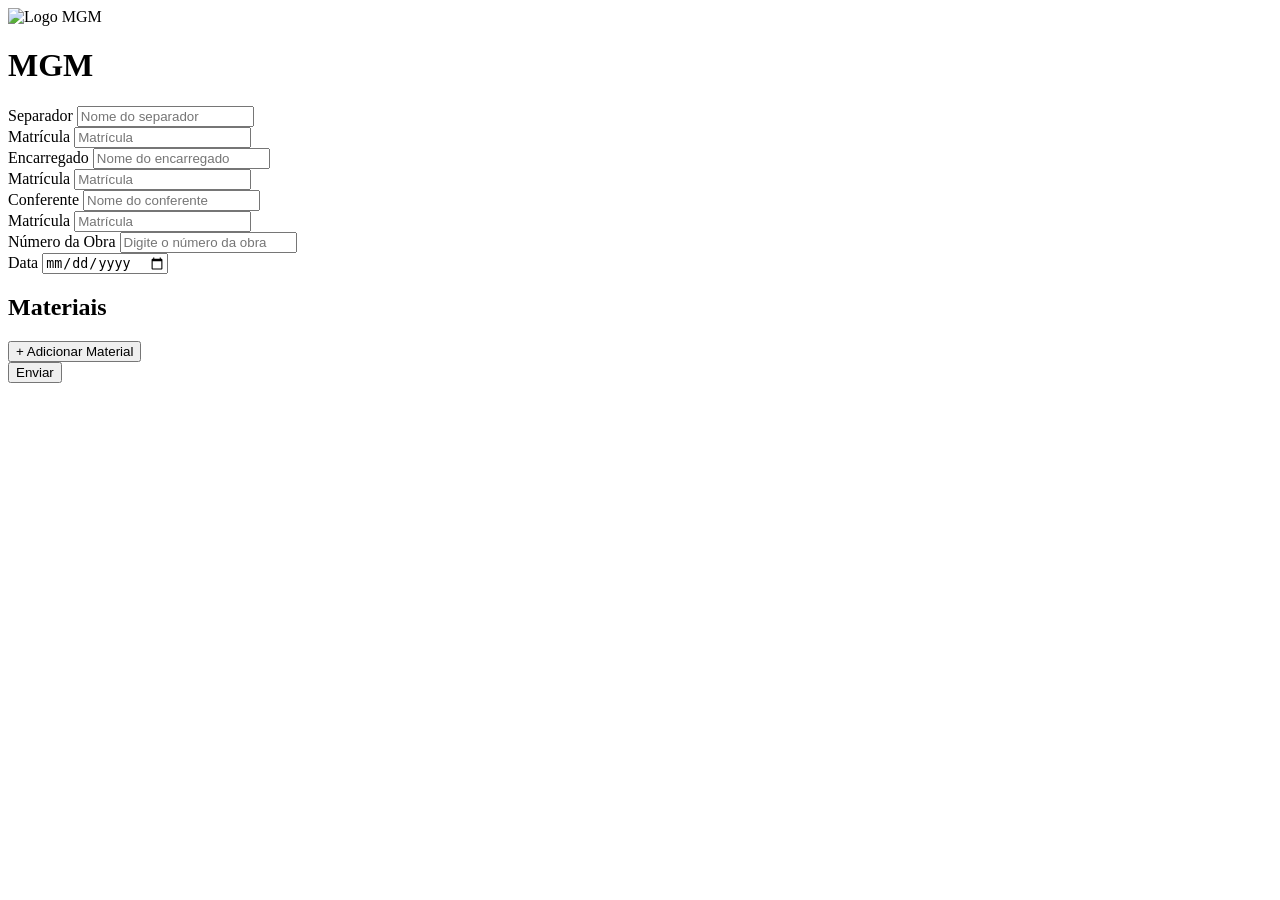
==== mgm-list/index.html @ a6114ad3 "corrigindo subpasta" ====
<!DOCTYPE html>
<html lang="pt-BR">
<head>
    <meta charset="UTF-8">
    <meta name="viewport" content="width=device-width, initial-scale=1.0">
    <title>MGM - Formulário</title>
    <link rel="stylesheet" href="styles.css">
</head>
<body>
    <div class="container">
        <div class="form-card">
            
            <!-- Logo e Título DENTRO do card -->
            <div class="header-container">
                <img src="logo-control.png" alt="Logo MGM" class="logo-empresa">
                <h1 class="title">MGM</h1>
            </div>
            
            <form id="mgmForm">

                <div class="form-row">
                    <!-- Separador -->
                    <div class="form-group">
                        <label for="separador">Separador</label>
                        <input 
                            type="text" 
                            id="separador" 
                            name="separador" 
                            placeholder="Nome do separador"
                            required
                        >
                        <div class="matricula-field">
                            <label for="matricula-separador">Matrícula</label>
                            <input 
                                type="text" 
                                id="matricula-separador" 
                                name="matricula-separador" 
                                placeholder="Matrícula"
                                required
                            >
                        </div>
                    </div>

                    <!-- Encarregado -->
                    <div class="form-group">
                        <label for="encarregado">Encarregado</label>
                        <input 
                            type="text" 
                            id="encarregado" 
                            name="encarregado" 
                            placeholder="Nome do encarregado"
                            required
                        >
                        <div class="matricula-field">
                            <label for="matricula-encarregado">Matrícula</label>
                            <input 
                                type="text" 
                                id="matricula-encarregado" 
                                name="matricula-encarregado" 
                                placeholder="Matrícula"
                                required
                            >
                        </div>
                    </div>

                    <!-- Conferente -->
                    <div class="form-group">
                        <label for="conferente">Conferente</label>
                        <input 
                            type="text" 
                            id="conferente" 
                            name="conferente" 
                            placeholder="Nome do conferente"
                            required
                        >
                        <div class="matricula-field">
                            <label for="matricula-conferente">Matrícula</label>
                            <input 
                                type="text" 
                                id="matricula-conferente" 
                                name="matricula-conferente" 
                                placeholder="Matrícula"
                                required
                            >
                        </div>
                    </div>
                </div>
                
                <!-- Seção Obra e Data lado a lado -->
                <div class="obra-data-row">
                    <!-- Número da Obra -->
                    <div class="obra-field">
                        <label for="numero-obra">Número da Obra</label>
                        <input 
                            type="text" 
                            id="numero-obra" 
                            name="numero-obra" 
                            placeholder="Digite o número da obra"
                            required
                        >
                    </div>

                    <!-- Data -->
                    <div class="data-field">
                        <label for="data">Data</label>
                        <input 
                            type="date" 
                            id="data" 
                            name="data" 
                            required
                        >
                    </div>
                </div>

                <!-- Seção de Materiais -->
                <div class="materiais-section">
                    <h2 class="section-title">Materiais</h2>
                    
                    <!-- Container onde os materiais serão adicionados -->
                    <div id="materiais-container">
                        <!-- Os materiais serão inseridos aqui dinamicamente -->
                    </div>
                    
                    <!-- Botão Adicionar Material -->
                    <button type="button" id="btn-add-material" class="btn-add-material">
                        + Adicionar Material
                    </button>
                </div>

                <button type="submit" class="submit-btn">Enviar</button>
            </form>
            
        </div><!-- Fecha form-card -->
    </div><!-- Fecha container -->

    <script src="script.js"></script>
</body>
</html>
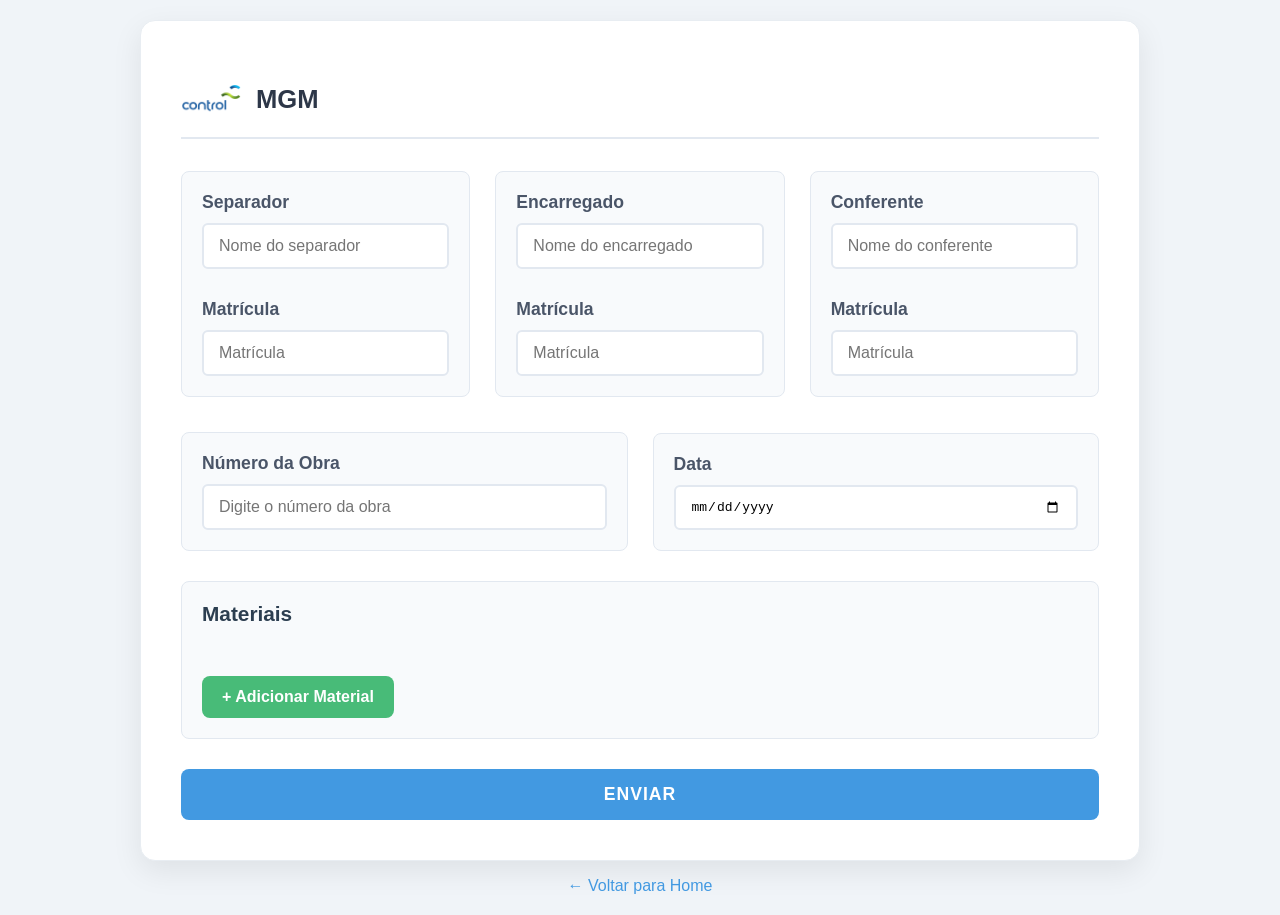
==== commit 3288fdba: "contagem-diaria" ====
--- a/mgm-list/index.html
+++ b/mgm-list/index.html
@@ -4,7 +4,7 @@
     <meta charset="UTF-8">
     <meta name="viewport" content="width=device-width, initial-scale=1.0">
     <title>MGM - Formulário</title>
-    <link rel="stylesheet" href="styles.css">
+    <link rel="stylesheet" href="../css/styles.css">
 </head>
 <body>
     <div class="container">
@@ -12,7 +12,7 @@
             
             <!-- Logo e Título DENTRO do card -->
             <div class="header-container">
-                <img src="logo-control.png" alt="Logo MGM" class="logo-empresa">
+                <img src="../assets/img/logo-control.png" alt="Logo MGM" class="logo-empresa">
                 <h1 class="title">MGM</h1>
             </div>
             
@@ -131,8 +131,13 @@
             </form>
             
         </div><!-- Fecha form-card -->
+        
+        <!-- Botão Voltar -->
+        <div style="text-align: center; margin-top: 1rem;">
+            <a href="../home.html" style="color: #4299E1; text-decoration: none; font-weight: 500;">← Voltar para Home</a>
+        </div>
     </div><!-- Fecha container -->
 
-    <script src="script.js"></script>
+    <script src="../js/script.js"></script>
 </body>
 </html>
--- a/css/styles.css
+++ b/css/styles.css
@@ -0,0 +1,1034 @@
+* {
+    margin: 0;
+    padding: 0;
+    box-sizing: border-box;
+}
+
+body {
+    background-color: #F0F4F8; /* Tom gelo */
+    font-family: 'Segoe UI', Tahoma, Geneva, Verdana, sans-serif;
+    min-height: 100vh;
+    display: flex;
+    justify-content: center;
+    align-items: center;
+    padding: 20px;
+}
+
+.container {
+    width: 100%;
+    max-width: 1000px;
+}
+
+.form-card {
+    background-color: #FFFFFF; /* Branco */
+    border-radius: 15px;
+    padding: 40px;
+    box-shadow: 0 10px 30px rgba(0, 0, 0, 0.08);
+    border: 1px solid #E8EDF2;
+}
+
+/* ============================================ */
+/* CABEÇALHO - LOGO + TÍTULO                    */
+/* ============================================ */
+
+.header-container {
+    display: flex;
+    align-items: center;
+    justify-content: flex-start; /* Alinha à esquerda */
+    gap: 15px;
+    margin-bottom: 2rem;
+    padding: 0.5rem 0;
+    border-bottom: 2px solid #e2e8f0; /* Linha separadora opcional */
+}
+
+.logo-empresa {
+    width: 60px;
+    height: 60px;
+    object-fit: contain;
+}
+
+
+
+.header-container .title {
+    margin-bottom: 0;
+}
+
+.title {
+    font-size: 1.6rem;
+    color: #2d3748;
+    margin: 0;
+}
+
+/* ============================================ */
+/* FORMULÁRIO MGM - APENAS NOVOS ESTILOS        */
+/* ============================================ */
+
+/* Grid de 3 colunas para Separador/Encarregado/Conferente */
+.form-row {
+    display: grid;
+    grid-template-columns: repeat(3, 1fr);
+    gap: 25px;
+    margin-bottom: 35px;
+}
+
+/* Campos de matrícula dentro dos grupos */
+.matricula-field {
+    margin-top: 15px;
+}
+
+/* Ajuste para os inputs dentro de form-group */
+.form-group > input {
+    margin-bottom: 0; /* Remove margem extra */
+}
+
+/* Container de materiais dinâmicos */
+#materiais-container {
+    display: flex;
+    flex-direction: column;
+    gap: 15px;
+    margin-bottom: 15px;
+}
+
+/* Responsivo para tablet */
+@media (max-width: 768px) {
+    .form-row {
+        grid-template-columns: 1fr; /* Empilha em telas menores */
+        gap: 20px;
+    }
+    
+    .matricula-field {
+        margin-top: 10px;
+    }
+}
+
+/* Responsivo para celular */
+@media (max-width: 480px) {
+    .form-row {
+        gap: 15px;
+    }
+    
+    .form-group {
+        padding: 12px;
+    }
+}
+
+/* ============================================ */
+/* SEÇÃO OBRA E DATA LADO A LADO                */
+/* ============================================ */
+
+.obra-data-row {
+    display: flex;
+    gap: 25px;
+    margin-bottom: 30px;
+    align-items: flex-end;
+}
+
+.obra-field {
+    flex: 1;
+    background-color: #F8FAFC;
+    padding: 20px;
+    border-radius: 8px;
+    border: 1px solid #E2E8F0;
+}
+
+.obra-field label {
+    font-size: 1.1em;
+    font-weight: 600;
+    color: #4A5568;
+    margin-bottom: 10px;
+    display: block;
+}
+
+.obra-field input {
+    padding: 12px 15px;
+    border: 2px solid #E2E8F0;
+    border-radius: 6px;
+    font-size: 1em;
+    width: 100%;
+    transition: all 0.3s ease;
+    outline: none;
+    background-color: #FFFFFF;
+}
+
+.obra-field input:focus {
+    border-color: #4299E1;
+    box-shadow: 0 0 0 3px rgba(66, 153, 225, 0.1);
+}
+
+.data-field {
+    flex: 1;
+    background-color: #F8FAFC;
+    padding: 20px;
+    border-radius: 8px;
+    border: 1px solid #E2E8F0;
+}
+
+.data-field label {
+    font-size: 1.1em;
+    font-weight: 600;
+    color: #4A5568;
+    margin-bottom: 10px;
+    display: block;
+}
+
+.data-field input {
+    padding: 12px 15px;
+    border: 2px solid #E2E8F0;
+    border-radius: 6px;
+    font-size: 1em;
+    width: 100%;
+    transition: all 0.3s ease;
+    outline: none;
+    background-color: #FFFFFF;
+}
+
+.data-field input:focus {
+    border-color: #4299E1;
+    box-shadow: 0 0 0 3px rgba(66, 153, 225, 0.1);
+}
+
+/* ============================================ */
+/* SEÇÃO SEPARADOR / ENCARREGADO / CONFERENTE   */
+/* ============================================ */
+
+.form-row {
+    display: flex;
+    gap: 25px;
+    margin-bottom: 35px;
+}
+
+.form-group {
+    flex: 1;
+    background-color: #F8FAFC;
+    padding: 20px;
+    border-radius: 8px;
+    border: 1px solid #E2E8F0;
+}
+
+.form-group > label {
+    font-size: 1.1em;
+    font-weight: 600;
+    color: #4A5568;
+    margin-bottom: 10px;
+    display: block;
+}
+
+.form-group > input {
+    padding: 12px 15px;
+    border: 2px solid #E2E8F0;
+    border-radius: 6px;
+    font-size: 1em;
+    transition: all 0.3s ease;
+    outline: none;
+    margin-bottom: 15px;
+    width: 100%;
+    background-color: #FFFFFF;
+}
+
+.form-group > input:focus {
+    border-color: #4299E1;
+    box-shadow: 0 0 0 3px rgba(66, 153, 225, 0.1);
+}
+
+.matricula-field label {
+    font-size: 1.1em;
+    font-weight: 600;
+    color: #4A5568;
+    margin-bottom: 10px;
+    display: block;
+}
+
+.matricula-field input {
+    padding: 12px 15px;
+    border: 2px solid #E2E8F0;
+    border-radius: 6px;
+    font-size: 1em;
+    width: 100%;
+    transition: all 0.3s ease;
+    outline: none;
+    background-color: #FFFFFF;
+}
+
+.matricula-field input:focus {
+    border-color: #4299E1;
+    box-shadow: 0 0 0 3px rgba(66, 153, 225, 0.1);
+}
+
+/* ============================================ */
+/* SEÇÃO DE MATERIAIS                           */
+/* ============================================ */
+
+.materiais-section {
+    margin: 30px 0;
+    padding: 20px;
+    background-color: #F8FAFC;
+    border-radius: 8px;
+    border: 1px solid #E2E8F0;
+}
+
+.section-title {
+    color: #2C3E50;
+    font-size: 1.3em;
+    margin-bottom: 20px;
+    font-weight: 600;
+}
+
+/* Botão Adicionar Material */
+.btn-add-material {
+    background-color: #48BB78;
+    color: white;
+    border: none;
+    border-radius: 8px;
+    padding: 12px 20px;
+    font-size: 1em;
+    font-weight: 600;
+    cursor: pointer;
+    transition: all 0.3s ease;
+    margin-top: 15px;
+}
+
+.btn-add-material:hover {
+    background-color: #38A169;
+    transform: translateY(-2px);
+    box-shadow: 0 5px 15px rgba(72, 187, 120, 0.3);
+}
+
+/* Item de Material */
+.material-item {
+    background-color: #FFFFFF;
+    border: 1px solid #E2E8F0;
+    border-radius: 8px;
+    padding: 20px;
+    margin-bottom: 15px;
+    transition: all 0.3s ease;
+}
+
+.material-item:hover {
+    box-shadow: 0 2px 10px rgba(0, 0, 0, 0.05);
+}
+
+.material-header {
+    display: flex;
+    justify-content: space-between;
+    align-items: center;
+    margin-bottom: 15px;
+}
+
+.material-number {
+    font-weight: 600;
+    color: #4A5568;
+    font-size: 0.9em;
+}
+
+.btn-remove-material {
+    background-color: #FC8181;
+    color: white;
+    border: none;
+    border-radius: 50%;
+    width: 30px;
+    height: 30px;
+    cursor: pointer;
+    font-size: 0.9em;
+    transition: all 0.3s ease;
+    display: flex;
+    align-items: center;
+    justify-content: center;
+}
+
+.btn-remove-material:hover {
+    background-color: #F56565;
+    transform: scale(1.1);
+}
+
+/* Linha de campos do material */
+.material-row {
+    display: grid;
+    grid-template-columns: 1fr 2fr 1fr 1fr;
+    gap: 15px;
+}
+
+.material-field {
+    position: relative;
+}
+
+.material-field label {
+    font-size: 0.9em;
+    font-weight: 500;
+    color: #718096;
+    margin-bottom: 5px;
+    display: block;
+}
+
+.material-field input {
+    padding: 10px 12px;
+    border: 2px solid #E2E8F0;
+    border-radius: 6px;
+    font-size: 0.95em;
+    width: 100%;
+    transition: all 0.3s ease;
+    outline: none;
+    background-color: #FFFFFF;
+}
+
+/* ============================================ */
+/* INPUT QTD ANTERIOR                           */
+/* ============================================ */
+
+.input-qtd-anterior {
+    text-align: center;
+    font-weight: 500;
+}
+
+.tem-dado-anterior {
+    color: #2C3E50 !important;
+    background-color: #EBF4FF !important;
+    border-color: #4299E1 !important;
+}
+
+.sem-dado-anterior {
+    color: #A0AEC0 !important;
+    font-style: italic;
+}
+
+/* ============================================ */
+/* INDICADOR DE DIFERENÇA                       */
+/* ============================================ */
+
+.diferenca-indicador {
+    display: flex;
+    align-items: center;
+    gap: 8px;
+    padding: 10px 15px;
+    margin-top: 10px;
+    border-radius: 6px;
+    font-size: 0.9em;
+    font-weight: 500;
+}
+
+/* ============================================ */
+/* SISTEMA DE ABAS                              */
+/* ============================================ */
+
+.tabs-container {
+    margin-top: 20px;
+}
+
+.tabs-nav {
+    display: flex;
+    gap: 5px;
+    border-bottom: 2px solid #E2E8F0;
+    margin-bottom: 0;
+    overflow-x: auto;
+    scrollbar-width: thin;
+}
+
+.tab-btn {
+    padding: 12px 20px;
+    background: #F8FAFC;
+    border: 1px solid #E2E8F0;
+    border-bottom: none;
+    border-radius: 8px 8px 0 0;
+    cursor: pointer;
+    font-size: 0.95em;
+    font-weight: 500;
+    color: #718096;
+    transition: all 0.3s ease;
+    white-space: nowrap;
+    display: flex;
+    align-items: center;
+    gap: 8px;
+}
+
+.tab-btn:hover {
+    background: #EDF2F7;
+    color: #4A5568;
+}
+
+.tab-btn.active {
+    background: #FFFFFF;
+    color: #2C3E50;
+    font-weight: 600;
+    border-color: #E2E8F0;
+    border-bottom: 2px solid #FFFFFF;
+    margin-bottom: -2px;
+    position: relative;
+}
+
+.tab-btn.active::after {
+    content: '';
+    position: absolute;
+    bottom: -2px;
+    left: 0;
+    right: 0;
+    height: 2px;
+    background: #4299E1;
+}
+
+.tab-icone {
+    font-size: 1.2em;
+}
+
+.tab-contador {
+    background: #E2E8F0;
+    color: #4A5568;
+    padding: 2px 8px;
+    border-radius: 10px;
+    font-size: 0.8em;
+    font-weight: 600;
+}
+
+.tab-btn.active .tab-contador {
+    background: #4299E1;
+    color: white;
+}
+
+/* Botão remover trafo */
+.btn-remover-trafo {
+    background: #dc3545;
+    color: white;
+    border: none;
+    border-radius: 50%;
+    width: 25px;
+    height: 25px;
+    cursor: pointer;
+    font-size: 14px;
+    display: flex;
+    align-items: center;
+    justify-content: center;
+}
+
+/* Checkbox de baixa */
+.trafo-header-actions {
+    display: flex;
+    align-items: center;
+    gap: 10px;
+}
+
+.checkbox-baixa-label {
+    display: flex;
+    align-items: center;
+    gap: 5px;
+    font-size: 0.85em;
+    color: #E53E3E;
+    cursor: pointer;
+    font-weight: 500;
+}
+
+.checkbox-baixa {
+    width: 16px;
+    height: 16px;
+    cursor: pointer;
+}
+
+/* Alerta de baixa */
+.alerta-baixa {
+    background-color: #FFF5F5;
+    border: 1px solid #FC8181;
+    color: #C53030;
+    padding: 8px 12px;
+    border-radius: 6px;
+    margin-top: 8px;
+    font-size: 0.85em;
+    animation: fadeInAlerta 0.3s ease-out;
+}
+
+/* Status de validação do código */
+.codigo-status {
+    font-size: 0.8em;
+    margin-top: 4px;
+    font-weight: 500;
+}
+
+.codigo-ok {
+    color: #22543D;
+}
+
+.codigo-erro {
+    color: #C53030;
+}
+
+.codigo-carregando {
+    color: #718096;
+}
+
+.btn-remover-trafo:hover {
+    background: #c82333;
+}
+
+/* Inputs de trafo */
+.input-trafo {
+    padding: 10px 12px;
+    border: 2px solid #E2E8F0;
+    border-radius: 6px;
+    font-size: 0.95em;
+    width: 100%;
+    transition: all 0.3s ease;
+    outline: none;
+    background-color: #FFFFFF;
+}
+
+.input-trafo:focus {
+    border-color: #4299E1;
+    box-shadow: 0 0 0 3px rgba(66, 153, 225, 0.1);
+}
+
+.tab-content {
+    display: none;
+    background: #FFFFFF;
+    border: 1px solid #E2E8F0;
+    border-top: none;
+    border-radius: 0 0 8px 8px;
+    padding: 20px;
+}
+
+.tab-content.active {
+    display: block;
+}
+
+/* Responsivo */
+@media (max-width: 768px) {
+    .tabs-nav {
+        gap: 2px;
+    }
+    
+    .tab-btn {
+        padding: 10px 14px;
+        font-size: 0.85em;
+    }
+}
+
+.diferenca-igual {
+    background-color: #EBF8FF;
+    color: #2B6CB0;
+    border: 1px solid #BEE3F8;
+}
+
+.diferenca-positiva {
+    background-color: #F0FFF4;
+    color: #22543D;
+    border: 1px solid #C6F6D5;
+}
+
+.diferenca-negativa {
+    background-color: #FFF5F5;
+    color: #742A2A;
+    border: 1px solid #FED7D7;
+}
+
+/* Ajuste do grid para 5 colunas */
+.material-row {
+    display: grid;
+    grid-template-columns: 1fr 2fr 0.8fr 1fr 1fr;
+    gap: 12px;
+}
+
+.material-field input:focus {
+    border-color: #4299E1;
+    box-shadow: 0 0 0 3px rgba(66, 153, 225, 0.1);
+}
+
+.material-field input[readonly] {
+    cursor: pointer;
+}
+
+/* Input de descrição (clique para pop-up) */
+.input-descricao {
+    cursor: pointer;
+}
+
+.input-descricao[readonly] {
+    cursor: pointer;
+}
+
+/* ============================================ */
+/* POP-UP DE DESCRIÇÃO COMPLETA                 */
+/* ============================================ */
+
+.descricao-popup {
+    display: none;
+    position: fixed;
+    background-color: #2D3748;
+    color: white;
+    padding: 12px 16px;
+    border-radius: 8px;
+    font-size: 0.9em;
+    min-width: 200px;
+    max-width: 350px;
+    word-wrap: break-word;
+    white-space: normal;
+    z-index: 1000;
+    box-shadow: 0 10px 25px rgba(0, 0, 0, 0.3);
+    line-height: 1.4;
+    pointer-events: none;
+}
+
+.descricao-popup::after {
+    content: '';
+    position: absolute;
+    left: 50%;
+    transform: translateX(-50%);
+    border-width: 8px;
+    border-style: solid;
+}
+
+/* Seta para baixo (pop-up acima do input) */
+.descricao-popup:not(.popup-bottom)::after {
+    top: 100%;
+    border-color: #2D3748 transparent transparent transparent;
+}
+
+/* Seta para cima (pop-up abaixo do input) */
+.descricao-popup.popup-bottom::after {
+    bottom: 100%;
+    border-color: transparent transparent #2D3748 transparent;
+}
+
+/* Animação do pop-up */
+@keyframes fadeIn {
+    from {
+        opacity: 0;
+        transform: translateX(-50%) translateY(5px);
+    }
+    to {
+        opacity: 1;
+        transform: translateX(-50%) translateY(0);
+    }
+}
+
+.descricao-popup.show {
+    display: block;
+    animation: fadeIn 0.2s ease-out;
+}
+
+/* Overlay para fechar pop-up ao clicar fora */
+.popup-overlay {
+    display: none;
+    position: fixed;
+    top: 0;
+    left: 0;
+    width: 100%;
+    height: 100%;
+    z-index: 999;
+}
+
+/* ============================================ */
+/* LINHA DE JUSTIFICATIVA (LARGURA TOTAL)       */
+/* ============================================ */
+
+.justificativa-row {
+    margin-top: 15px;
+    padding-top: 15px;
+    border-top: 1px solid #E2E8F0;
+}
+
+.justificativa-field {
+    width: 100%;
+}
+
+.justificativa-field label {
+    font-size: 0.9em;
+    font-weight: 500;
+    color: #718096;
+    margin-bottom: 5px;
+    display: block;
+}
+
+.input-justificativa {
+    width: 100%;
+    padding: 12px 15px;
+    border: 2px solid #E2E8F0;
+    border-radius: 6px;
+    font-size: 0.95em;
+    background-color: #FFFFFF;
+    transition: all 0.3s ease;
+    outline: none;
+}
+
+.input-justificativa:focus {
+    border-color: #4299E1;
+    box-shadow: 0 0 0 3px rgba(66, 153, 225, 0.1);
+}
+
+.input-justificativa::placeholder {
+    color: #A0AEC0;
+    font-style: italic;
+}
+
+.popup-overlay.active {
+    display: block;
+}
+
+/* ============================================ */
+/* ALERTA DE MATERIAL NÃO CADASTRADO            */
+/* ============================================ */
+
+.alerta-material {
+    background-color: #FFF5F5;
+    border: 1px solid #FC8181;
+    border-left: 4px solid #F56565;
+    border-radius: 8px;
+    padding: 12px 16px;
+    margin-top: 15px;
+    animation: fadeInAlerta 0.3s ease-out;
+}
+
+.alerta-conteudo {
+    display: flex;
+    align-items: center;
+    gap: 10px;
+    color: #C53030;
+    font-size: 0.95em;
+}
+
+.alerta-icone {
+    font-size: 1.2em;
+}
+
+@keyframes fadeInAlerta {
+    from { opacity: 0; transform: translateY(-10px); }
+    to { opacity: 1; transform: translateY(0); }
+}
+
+@keyframes fadeOut {
+    from { opacity: 1; }
+    to { opacity: 0; }
+}
+
+/* ============================================ */
+/* ESTADOS DOS INPUTS                           */
+/* ============================================ */
+
+/* Input com erro */
+.input-error {
+    border-color: #FC8181 !important;
+    background-color: #FFF5F5 !important;
+    animation: shake 0.5s ease-in-out;
+}
+
+/* Input com sucesso */
+.input-success {
+    border-color: #48BB78 !important;
+    background-color: #F0FFF4 !important;
+}
+
+@keyframes shake {
+    0%, 100% { transform: translateX(0); }
+    25% { transform: translateX(-5px); }
+    75% { transform: translateX(5px); }
+}
+
+/* ============================================ */
+/* BOTÃO ENVIAR                                 */
+/* ============================================ */
+
+.submit-btn {
+    width: 100%;
+    padding: 15px;
+    background-color: #4299E1;
+    color: white;
+    border: none;
+    border-radius: 8px;
+    font-size: 1.1em;
+    font-weight: 600;
+    cursor: pointer;
+    transition: all 0.3s ease;
+    text-transform: uppercase;
+    letter-spacing: 1px;
+}
+
+.submit-btn:hover {
+    background-color: #3182CE;
+    transform: translateY(-2px);
+    box-shadow: 0 5px 15px rgba(66, 153, 225, 0.3);
+}
+
+/* Botão X vermelho para remover trafo */
+.btn-remover-trafo-x {
+    background: none;
+    border: none;
+    color: #FF4444;
+    font-size: 20px;
+    font-weight: bold;
+    cursor: pointer;
+    padding: 2px 8px;
+    border-radius: 50%;
+    transition: all 0.2s ease;
+    line-height: 1;
+    display: flex;
+    align-items: center;
+    justify-content: center;
+}
+
+/* Estilo para inputs bloqueados */
+.input-locked {
+    background-color: #f0f4f8;
+    cursor: not-allowed;
+    opacity: 0.8;
+    border-style: dashed;
+}
+
+.input-locked:focus {
+    outline: none;
+    border-color: #cbd5e0;
+}
+
+.btn-remover-trafo-x:hover {
+    background-color: #FF4444;
+    color: white;
+    transform: scale(1.1);
+}
+
+.btn-remover-trafo-x:active {
+    transform: scale(0.95);
+}
+
+/* Ajuste no container de ações do header do trafo */
+.trafo-header-actions {
+    display: flex;
+    align-items: center;
+    gap: 10px;
+}
+
+.submit-btn:active {
+    transform: translateY(0);
+}
+
+/* ============================================ */
+/* RESPONSIVIDADE - TABLET                      */
+/* ============================================ */
+
+@media (max-width: 768px) {
+    .header-container {
+        gap: 15px;
+        margin-bottom: 30px;
+    }
+    
+    .logo-empresa {
+        height: 45px;
+    }
+    
+    .header-container .title {
+        font-size: 2em;
+    }
+    
+    .title {
+        font-size: 2em;
+        margin-bottom: 30px;
+    }
+    
+    .form-card {
+        padding: 25px;
+    }
+    
+    /* Obra e Data empilhados */
+    .obra-data-row {
+        flex-direction: column;
+        gap: 20px;
+    }
+    
+    .obra-field,
+    .data-field {
+        flex: 1;
+        width: 100%;
+        max-width: 100%;
+    }
+    
+    /* Separador/Encarregado/Conferente empilhados */
+    .form-row {
+        flex-direction: column;
+        gap: 20px;
+    }
+    
+    .obra-field,
+    .form-group {
+        padding: 15px;
+    }
+    
+    /* Materiais */
+    .material-row {
+        grid-template-columns: 1fr 1fr;
+        gap: 10px;
+    }
+    
+    .btn-add-material {
+        width: 100%;
+    }
+    
+    .descricao-popup {
+        max-width: 250px;
+        font-size: 0.85em;
+        padding: 10px 14px;
+    }
+}
+
+/* ============================================ */
+/* RESPONSIVIDADE - CELULAR                     */
+/* ============================================ */
+
+@media (max-width: 480px) {
+    .header-container {
+        gap: 10px;
+        margin-bottom: 20px;
+    }
+    
+    .logo-empresa {
+        height: 35px;
+    }
+    
+    .header-container .title {
+        font-size: 1.5em;
+    }
+    
+    .form-card {
+        padding: 15px;
+    }
+    
+    .title {
+        font-size: 1.5em;
+        margin-bottom: 20px;
+    }
+    
+    .obra-data-row {
+        gap: 15px;
+    }
+    
+    .obra-field,
+    .data-field {
+        padding: 12px;
+    }
+    
+    .obra-field label,
+    .data-field label {
+        font-size: 0.95em;
+    }
+    
+    .obra-field input,
+    .data-field input {
+        padding: 10px 12px;
+        font-size: 0.9em;
+    }
+    
+    .form-row {
+        gap: 15px;
+    }
+    
+    .form-group {
+        padding: 12px;
+    }
+    
+    /* Materiais em coluna única */
+    .material-row {
+        grid-template-columns: 1fr;
+        gap: 8px;
+    }
+    
+    .submit-btn {
+        padding: 12px;
+        font-size: 1em;
+    }
+    
+    .descricao-popup {
+        max-width: 220px;
+        font-size: 0.8em;
+    }
+}
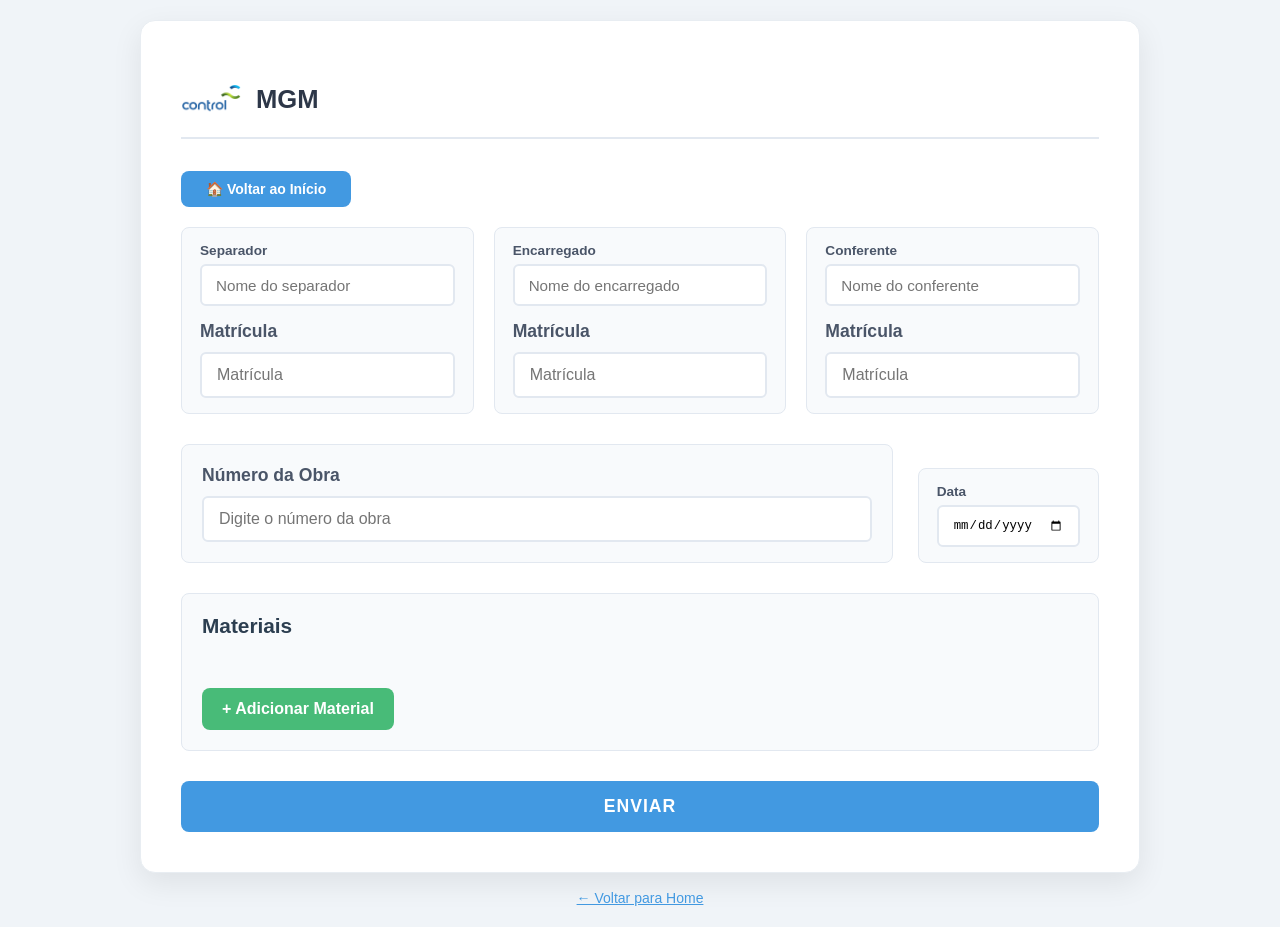
==== commit b2994219: "feat. org. diretorio" ====
--- a/mgm-list/index.html
+++ b/mgm-list/index.html
@@ -4,7 +4,12 @@
     <meta charset="UTF-8">
     <meta name="viewport" content="width=device-width, initial-scale=1.0">
     <title>MGM - Formulário</title>
-    <link rel="stylesheet" href="../css/styles.css">
+    
+    <!-- CSS Base -->
+    <link rel="stylesheet" href="../css/base.css">
+    
+    <!-- CSS Contagem Diária (reutiliza estilos) -->
+    <link rel="stylesheet" href="../css/contagem-diaria.css">
 </head>
 <body>
     <div class="container">
@@ -14,6 +19,13 @@
             <div class="header-container">
                 <img src="../assets/img/logo-control.png" alt="Logo MGM" class="logo-empresa">
                 <h1 class="title">MGM</h1>
+            </div>
+            
+            <!-- Botão Voltar ao Início Baseado no Perfil -->
+            <div style="display: flex; justify-content: flex-start; margin-bottom: 20px;">
+                <button onclick="redirecionarParaHome()" class="btn-voltar-home">
+                    🏠 Voltar ao Início
+                </button>
             </div>
             
             <form id="mgmForm">
@@ -132,12 +144,23 @@
             
         </div><!-- Fecha form-card -->
         
-        <!-- Botão Voltar -->
+        <!-- Rodapé com link de voltar (fallback) -->
         <div style="text-align: center; margin-top: 1rem;">
-            <a href="../home.html" style="color: #4299E1; text-decoration: none; font-weight: 500;">← Voltar para Home</a>
+            <button onclick="redirecionarParaHome()" style="
+                background: transparent;
+                color: #4299E1;
+                border: none;
+                cursor: pointer;
+                font-weight: 500;
+                font-size: 14px;
+                text-decoration: underline;
+            ">
+                ← Voltar para Home
+            </button>
         </div>
     </div><!-- Fecha container -->
 
+    <!-- Scripts -->
     <script src="../js/script.js"></script>
 </body>
 </html>
--- a/css/base.css
+++ b/css/base.css
@@ -0,0 +1,432 @@
+/* ============================================ */
+/* BASE - RESET E ESTILOS GLOBAIS               */
+/* ============================================ */
+
+* {
+    margin: 0;
+    padding: 0;
+    box-sizing: border-box;
+}
+
+body {
+    background-color: #F0F4F8;
+    font-family: 'Segoe UI', Tahoma, Geneva, Verdana, sans-serif;
+    min-height: 100vh;
+    display: flex;
+    justify-content: center;
+    align-items: center;
+    padding: 20px;
+}
+
+.container {
+    width: 100%;
+    max-width: 1000px;
+}
+
+.form-card {
+    background-color: #FFFFFF;
+    border-radius: 15px;
+    padding: 40px;
+    box-shadow: 0 10px 30px rgba(0, 0, 0, 0.08);
+    border: 1px solid #E8EDF2;
+}
+
+/* ============================================ */
+/* CABEÇALHO - LOGO + TÍTULO                    */
+/* ============================================ */
+
+.header-container {
+    display: flex;
+    align-items: center;
+    justify-content: flex-start;
+    gap: 15px;
+    margin-bottom: 2rem;
+    padding: 0.5rem 0;
+    border-bottom: 2px solid #e2e8f0;
+}
+
+.logo-empresa {
+    width: 60px;
+    height: 60px;
+    object-fit: contain;
+}
+
+.header-container .title {
+    margin-bottom: 0;
+}
+
+.title {
+    font-size: 1.6rem;
+    color: #2d3748;
+    margin: 0;
+}
+
+/* ============================================ */
+/* BOTÃO VOLTAR HOME                            */
+/* ============================================ */
+
+.btn-voltar-home {
+    background: #4299E1;
+    color: white;
+    border: none;
+    padding: 10px 25px;
+    border-radius: 8px;
+    cursor: pointer;
+    font-weight: 600;
+    font-size: 14px;
+    transition: all 0.3s ease;
+    display: inline-flex;
+    align-items: center;
+    gap: 8px;
+}
+
+.btn-voltar-home:hover {
+    background: #3182CE;
+    transform: translateY(-2px);
+    box-shadow: 0 4px 12px rgba(66, 153, 225, 0.3);
+}
+
+.btn-voltar-home:active {
+    transform: translateY(0);
+}
+
+.btn-voltar-home.small {
+    padding: 6px 15px;
+    font-size: 12px;
+}
+
+.btn-voltar-home.outline {
+    background: transparent;
+    color: #4299E1;
+    border: 2px solid #4299E1;
+}
+
+.btn-voltar-home.outline:hover {
+    background: #4299E1;
+    color: white;
+}
+
+/* ============================================ */
+/* TOAST DE NOTIFICAÇÃO FLUTUANTE               */
+/* ============================================ */
+
+.toast-notificacao {
+    position: fixed;
+    top: 20px;
+    right: 20px;
+    padding: 15px 25px;
+    border-radius: 8px;
+    font-size: 14px;
+    font-weight: 500;
+    z-index: 9999;
+    max-width: 400px;
+    box-shadow: 0 10px 30px rgba(0, 0, 0, 0.2);
+    display: flex;
+    align-items: center;
+    gap: 10px;
+    border: 1px solid rgba(255, 255, 255, 0.2);
+    backdrop-filter: blur(10px);
+    cursor: pointer;
+    transition: transform 0.4s cubic-bezier(0.68, -0.55, 0.265, 1.55);
+    animation: toastSlideIn 0.4s cubic-bezier(0.68, -0.55, 0.265, 1.55);
+}
+
+.toast-sucesso {
+    background: linear-gradient(135deg, #48bb78, #38a169);
+    color: #ffffff;
+    border-color: #48bb78;
+}
+
+.toast-erro {
+    background: linear-gradient(135deg, #fc8181, #e53e3e);
+    color: #ffffff;
+    border-color: #fc8181;
+}
+
+.toast-info {
+    background: linear-gradient(135deg, #63b3ed, #4299e1);
+    color: #ffffff;
+    border-color: #63b3ed;
+}
+
+.toast-aviso {
+    background: linear-gradient(135deg, #f6ad55, #ed8936);
+    color: #ffffff;
+    border-color: #f6ad55;
+}
+
+@keyframes toastSlideIn {
+    from {
+        transform: translateX(120%);
+        opacity: 0;
+    }
+    to {
+        transform: translateX(0);
+        opacity: 1;
+    }
+}
+
+@keyframes toastSlideOut {
+    from {
+        transform: translateX(0);
+        opacity: 1;
+    }
+    to {
+        transform: translateX(120%);
+        opacity: 0;
+    }
+}
+
+/* ============================================ */
+/* BOTÕES DE NAVEGAÇÃO - TOPO E FIM            */
+/* ============================================ */
+
+.btn-navegacao {
+    position: fixed;
+    right: 20px;
+    z-index: 9998;
+    width: 50px;
+    height: 50px;
+    border: none;
+    border-radius: 50%;
+    cursor: pointer;
+    font-size: 14px;
+    font-weight: 600;
+    display: flex;
+    flex-direction: column;
+    align-items: center;
+    justify-content: center;
+    gap: 1px;
+    transition: all 0.3s ease;
+    box-shadow: 0 4px 15px rgba(0, 0, 0, 0.15);
+    opacity: 0;
+    visibility: hidden;
+    transform: translateY(20px);
+}
+
+.btn-navegacao.visivel {
+    opacity: 1;
+    visibility: visible;
+    transform: translateY(0);
+}
+
+.btn-navegacao:hover {
+    transform: scale(1.1) translateY(-2px);
+    box-shadow: 0 6px 20px rgba(0, 0, 0, 0.25);
+}
+
+.btn-navegacao:active {
+    transform: scale(0.95);
+}
+
+.btn-navegacao-icone {
+    font-size: 18px;
+    line-height: 1;
+}
+
+.btn-navegacao-texto {
+    font-size: 9px;
+    text-transform: uppercase;
+    letter-spacing: 0.5px;
+}
+
+.btn-topo {
+    bottom: 80px;
+    background: linear-gradient(135deg, #4299E1, #3182CE);
+    color: white;
+}
+
+.btn-topo:hover {
+    background: linear-gradient(135deg, #3182CE, #2B6CB0);
+}
+
+.btn-fim {
+    bottom: 20px;
+    background: linear-gradient(135deg, #48BB78, #38A169);
+    color: white;
+}
+
+.btn-fim:hover {
+    background: linear-gradient(135deg, #38A169, #2F855A);
+}
+
+/* ============================================ */
+/* MENSAGEM                                     */
+/* ============================================ */
+
+.mensagem {
+    display: none;
+    padding: 15px;
+    border-radius: 8px;
+    margin: 15px 0;
+    font-weight: 500;
+}
+
+.mensagem.sucesso {
+    display: block;
+    background-color: #F0FFF4;
+    color: #22543D;
+    border: 1px solid #48BB78;
+}
+
+.mensagem.erro {
+    display: block;
+    background-color: #FFF5F5;
+    color: #742A2A;
+    border: 1px solid #FC8181;
+}
+
+.mensagem.info {
+    display: block;
+    background-color: #EBF8FF;
+    color: #2A4365;
+    border: 1px solid #63B3ED;
+}
+
+/* ============================================ */
+/* RESPONSIVIDADE BASE                          */
+/* ============================================ */
+
+@media (max-width: 768px) {
+    .header-container {
+        gap: 10px;
+        margin-bottom: 20px;
+    }
+    
+    .logo-empresa {
+        width: 45px;
+        height: 45px;
+    }
+    
+    .title {
+        font-size: 1.3rem;
+    }
+    
+    .form-card {
+        padding: 25px;
+    }
+    
+    .btn-voltar-home {
+        width: 100%;
+        justify-content: center;
+    }
+    
+    .btn-navegacao {
+        width: 42px;
+        height: 42px;
+        right: 15px;
+        font-size: 12px;
+    }
+    
+    .btn-navegacao-icone {
+        font-size: 15px;
+    }
+    
+    .btn-navegacao-texto {
+        font-size: 7px;
+    }
+    
+    .btn-topo {
+        bottom: 70px;
+    }
+    
+    .btn-fim {
+        bottom: 15px;
+    }
+    
+    .toast-notificacao {
+        max-width: 350px;
+        font-size: 13px;
+        padding: 12px 18px;
+    }
+}
+
+@media (max-width: 480px) {
+    body {
+        padding: 10px;
+        align-items: flex-start;
+    }
+    
+    .form-card {
+        padding: 15px 12px;
+        border-radius: 10px;
+    }
+    
+    .header-container {
+        gap: 8px;
+        margin-bottom: 15px;
+        flex-wrap: wrap;
+    }
+    
+    .logo-empresa {
+        width: 35px;
+        height: 35px;
+    }
+    
+    .title {
+        font-size: 1rem;
+    }
+    
+    .btn-voltar-home {
+        font-size: 0.8em;
+        padding: 8px 12px;
+    }
+    
+    .btn-navegacao {
+        width: 36px;
+        height: 36px;
+        right: 10px;
+        font-size: 10px;
+    }
+    
+    .btn-navegacao-icone {
+        font-size: 12px;
+    }
+    
+    .btn-navegacao-texto {
+        font-size: 6px;
+    }
+    
+    .btn-topo {
+        bottom: 60px;
+    }
+    
+    .btn-fim {
+        bottom: 10px;
+    }
+    
+    .toast-notificacao {
+        top: 10px;
+        right: 10px;
+        left: 10px;
+        max-width: none;
+        font-size: 0.8em;
+        padding: 10px 14px;
+        border-radius: 6px;
+    }
+    
+    .mensagem {
+        font-size: 0.8em;
+        padding: 10px;
+    }
+}
+
+@media (max-width: 360px) {
+    .form-card {
+        padding: 10px 8px;
+    }
+    
+    .title {
+        font-size: 0.9rem;
+    }
+    
+    .logo-empresa {
+        width: 30px;
+        height: 30px;
+    }
+    
+    .toast-notificacao {
+        font-size: 0.7em;
+        padding: 8px 12px;
+    }
+}
--- a/css/contagem-diaria.css
+++ b/css/contagem-diaria.css
@@ -0,0 +1,1521 @@
+/* ============================================ */
+/* CONTAGEM DIÁRIA - ESTILOS ESPECÍFICOS       */
+/* ============================================ */
+
+/* ============================================ */
+/* FORMULÁRIO DE CONTAGEM DIÁRIA                */
+/* ============================================ */
+
+.form-row {
+    display: grid;
+    grid-template-columns: repeat(3, 1fr);
+    gap: 20px;
+    margin-bottom: 30px;
+}
+
+.form-group {
+    background-color: #F8FAFC;
+    padding: 15px 18px;
+    border-radius: 8px;
+    border: 1px solid #E2E8F0;
+    display: flex;
+    flex-direction: column;
+    min-width: 0;
+}
+
+.form-group label {
+    font-size: 0.85em;
+    font-weight: 600;
+    color: #4A5568;
+    margin-bottom: 6px;
+    display: block;
+}
+
+.form-group input {
+    padding: 10px 14px;
+    border: 2px solid #E2E8F0;
+    border-radius: 6px;
+    font-size: 0.95em;
+    transition: all 0.3s ease;
+    outline: none;
+    width: 100%;
+    background-color: #FFFFFF;
+    min-height: 42px;
+}
+
+.form-group input:focus {
+    border-color: #4299E1;
+    box-shadow: 0 0 0 3px rgba(66, 153, 225, 0.1);
+}
+
+.form-group input[readonly] {
+    background-color: #f7fafc;
+    cursor: default;
+}
+
+.data-field {
+    background-color: #F8FAFC;
+    padding: 15px 18px;
+    border-radius: 8px;
+    border: 1px solid #E2E8F0;
+    display: flex;
+    flex-direction: column;
+    min-width: 0;
+}
+
+.data-field label {
+    font-size: 0.85em;
+    font-weight: 600;
+    color: #4A5568;
+    margin-bottom: 6px;
+    display: block;
+}
+
+.data-field input {
+    padding: 10px 14px;
+    border: 2px solid #E2E8F0;
+    border-radius: 6px;
+    font-size: 0.95em;
+    transition: all 0.3s ease;
+    outline: none;
+    width: 100%;
+    background-color: #FFFFFF;
+    min-height: 42px;
+}
+
+.data-field input:focus {
+    border-color: #4299E1;
+    box-shadow: 0 0 0 3px rgba(66, 153, 225, 0.1);
+}
+
+.data-field input[readonly] {
+    background-color: #f7fafc;
+    cursor: default;
+}
+
+.matricula-field {
+    margin-top: 15px;
+}
+
+.form-group > input {
+    margin-bottom: 0;
+}
+
+#materiais-container {
+    display: flex;
+    flex-direction: column;
+    gap: 15px;
+    margin-bottom: 15px;
+}
+
+/* ============================================ */
+/* SEÇÃO OBRA E DATA LADO A LADO                */
+/* ============================================ */
+
+.obra-data-row {
+    display: flex;
+    gap: 25px;
+    margin-bottom: 30px;
+    align-items: flex-end;
+}
+
+.obra-field {
+    flex: 1;
+    background-color: #F8FAFC;
+    padding: 20px;
+    border-radius: 8px;
+    border: 1px solid #E2E8F0;
+}
+
+.obra-field label {
+    font-size: 1.1em;
+    font-weight: 600;
+    color: #4A5568;
+    margin-bottom: 10px;
+    display: block;
+}
+
+.obra-field input {
+    padding: 12px 15px;
+    border: 2px solid #E2E8F0;
+    border-radius: 6px;
+    font-size: 1em;
+    width: 100%;
+    transition: all 0.3s ease;
+    outline: none;
+    background-color: #FFFFFF;
+}
+
+.obra-field input:focus {
+    border-color: #4299E1;
+    box-shadow: 0 0 0 3px rgba(66, 153, 225, 0.1);
+}
+
+/* ============================================ */
+/* SEÇÃO SEPARADOR / ENCARREGADO / CONFERENTE   */
+/* ============================================ */
+
+.matricula-field label {
+    font-size: 1.1em;
+    font-weight: 600;
+    color: #4A5568;
+    margin-bottom: 10px;
+    display: block;
+}
+
+.matricula-field input {
+    padding: 12px 15px;
+    border: 2px solid #E2E8F0;
+    border-radius: 6px;
+    font-size: 1em;
+    width: 100%;
+    transition: all 0.3s ease;
+    outline: none;
+    background-color: #FFFFFF;
+}
+
+.matricula-field input:focus {
+    border-color: #4299E1;
+    box-shadow: 0 0 0 3px rgba(66, 153, 225, 0.1);
+}
+
+/* ============================================ */
+/* SEÇÃO DE MATERIAIS                           */
+/* ============================================ */
+
+.materiais-section {
+    margin: 30px 0;
+    padding: 20px;
+    background-color: #F8FAFC;
+    border-radius: 8px;
+    border: 1px solid #E2E8F0;
+}
+
+.section-title {
+    color: #2C3E50;
+    font-size: 1.3em;
+    margin-bottom: 20px;
+    font-weight: 600;
+}
+
+.btn-add-material {
+    background-color: #48BB78;
+    color: white;
+    border: none;
+    border-radius: 8px;
+    padding: 12px 20px;
+    font-size: 1em;
+    font-weight: 600;
+    cursor: pointer;
+    transition: all 0.3s ease;
+    margin-top: 15px;
+}
+
+.btn-add-material:hover {
+    background-color: #38A169;
+    transform: translateY(-2px);
+    box-shadow: 0 5px 15px rgba(72, 187, 120, 0.3);
+}
+
+/* Item de Material */
+.material-item {
+    background-color: #FFFFFF;
+    border: 1px solid #E2E8F0;
+    border-radius: 8px;
+    padding: 20px;
+    margin-bottom: 15px;
+    transition: all 0.3s ease;
+}
+
+.material-item:hover {
+    box-shadow: 0 2px 10px rgba(0, 0, 0, 0.05);
+}
+
+.material-item.material-bloqueado {
+    background-color: #f8fafc;
+    border-color: #cbd5e0;
+}
+
+.material-item.material-erro {
+    border-color: #FC8181 !important;
+    border-width: 2px !important;
+    border-style: solid !important;
+}
+
+.material-header {
+    display: flex;
+    justify-content: space-between;
+    align-items: center;
+    margin-bottom: 15px;
+}
+
+.material-number {
+    font-weight: 600;
+    color: #4A5568;
+    font-size: 0.9em;
+}
+
+.material-bloqueado .material-number {
+    color: #4a5568;
+}
+
+.btn-remove-material {
+    background-color: #FC8181;
+    color: white;
+    border: none;
+    border-radius: 50%;
+    width: 30px;
+    height: 30px;
+    cursor: pointer;
+    font-size: 0.9em;
+    transition: all 0.3s ease;
+    display: flex;
+    align-items: center;
+    justify-content: center;
+}
+
+.btn-remove-material:hover {
+    background-color: #F56565;
+    transform: scale(1.1);
+}
+
+/* Linha de campos do material */
+.material-row {
+    display: grid;
+    grid-template-columns: 1fr 2fr 0.8fr 1fr 1fr;
+    gap: 12px;
+}
+
+.material-row-extras {
+    display: grid;
+    grid-template-columns: repeat(auto-fit, minmax(150px, 1fr));
+    gap: 10px;
+    margin-top: 10px;
+}
+
+.material-row-qtd {
+    display: grid;
+    grid-template-columns: 1fr 1fr;
+    gap: 10px;
+    margin-top: 10px;
+}
+
+.material-field {
+    position: relative;
+}
+
+.material-field label {
+    font-size: 0.9em;
+    font-weight: 500;
+    color: #718096;
+    margin-bottom: 5px;
+    display: block;
+}
+
+.material-field input,
+.material-field select {
+    padding: 10px 12px;
+    border: 2px solid #E2E8F0;
+    border-radius: 6px;
+    font-size: 0.95em;
+    width: 100%;
+    transition: all 0.3s ease;
+    outline: none;
+    background-color: #FFFFFF;
+    min-height: 42px;
+}
+
+.material-field input:focus,
+.material-field select:focus {
+    border-color: #4299E1;
+    box-shadow: 0 0 0 3px rgba(66, 153, 225, 0.1);
+}
+
+.material-field input[readonly] {
+    background-color: #f7fafc;
+    cursor: default;
+}
+
+/* ============================================ */
+/* INPUT QTD ANTERIOR                           */
+/* ============================================ */
+
+.input-qtd-anterior {
+    text-align: center;
+    font-weight: 500;
+}
+
+.tem-dado-anterior {
+    color: #2C3E50 !important;
+    background-color: #EBF4FF !important;
+    border-color: #4299E1 !important;
+}
+
+.sem-dado-anterior {
+    color: #A0AEC0 !important;
+    font-style: italic;
+}
+
+/* ============================================ */
+/* INDICADOR DE DIFERENÇA                       */
+/* ============================================ */
+
+.diferenca-indicador {
+    display: flex;
+    align-items: center;
+    gap: 8px;
+    padding: 10px 15px;
+    margin-top: 10px;
+    border-radius: 6px;
+    font-size: 0.9em;
+    font-weight: 500;
+}
+
+.diferenca-igual {
+    background-color: #EBF8FF;
+    color: #2B6CB0;
+    border: 1px solid #BEE3F8;
+}
+
+.diferenca-positiva {
+    background-color: #F0FFF4;
+    color: #22543D;
+    border: 1px solid #C6F6D5;
+}
+
+.diferenca-negativa {
+    background-color: #FFF5F5;
+    color: #742A2A;
+    border: 1px solid #FED7D7;
+}
+
+.diferenca-erro {
+    background: #fed7d7 !important;
+    color: #c53030 !important;
+    border: 2px solid #fc8181 !important;
+}
+
+.diferenca-ok {
+    background: #c6f6d5 !important;
+    color: #276749 !important;
+    border: 2px solid #48bb78 !important;
+}
+
+/* ============================================ */
+/* BOTÃO ENVIAR                                 */
+/* ============================================ */
+
+.submit-btn {
+    width: 100%;
+    padding: 15px;
+    background-color: #4299E1;
+    color: white;
+    border: none;
+    border-radius: 8px;
+    font-size: 1.1em;
+    font-weight: 600;
+    cursor: pointer;
+    transition: all 0.3s ease;
+    text-transform: uppercase;
+    letter-spacing: 1px;
+}
+
+.submit-btn:hover {
+    background-color: #3182CE;
+    transform: translateY(-2px);
+    box-shadow: 0 5px 15px rgba(66, 153, 225, 0.3);
+}
+
+.submit-btn:active {
+    transform: translateY(0);
+}
+
+.submit-btn:disabled {
+    opacity: 0.6;
+    cursor: not-allowed;
+    transform: none;
+}
+
+.submit-btn:disabled:hover {
+    transform: none;
+    box-shadow: none;
+}
+
+/* ============================================ */
+/* SISTEMA DE ABAS                              */
+/* ============================================ */
+
+.tabs-container {
+    margin-top: 20px;
+}
+
+.tabs-nav {
+    display: flex;
+    gap: 5px;
+    border-bottom: 2px solid #E2E8F0;
+    margin-bottom: 0;
+    overflow-x: auto;
+    scrollbar-width: thin;
+}
+
+.tab-btn {
+    padding: 12px 20px;
+    background: #F8FAFC;
+    border: 1px solid #E2E8F0;
+    border-bottom: none;
+    border-radius: 8px 8px 0 0;
+    cursor: pointer;
+    font-size: 0.95em;
+    font-weight: 500;
+    color: #718096;
+    transition: all 0.3s ease;
+    white-space: nowrap;
+    display: flex;
+    align-items: center;
+    gap: 8px;
+}
+
+.tab-btn:hover {
+    background: #EDF2F7;
+    color: #4A5568;
+}
+
+.tab-btn.active {
+    background: #FFFFFF;
+    color: #2C3E50;
+    font-weight: 600;
+    border-color: #E2E8F0;
+    border-bottom: 2px solid #FFFFFF;
+    margin-bottom: -2px;
+    position: relative;
+}
+
+.tab-btn.active::after {
+    content: '';
+    position: absolute;
+    bottom: -2px;
+    left: 0;
+    right: 0;
+    height: 2px;
+    background: #4299E1;
+}
+
+.tab-icone {
+    font-size: 1.2em;
+}
+
+.tab-contador {
+    background: #E2E8F0;
+    color: #4A5568;
+    padding: 2px 8px;
+    border-radius: 10px;
+    font-size: 0.8em;
+    font-weight: 600;
+}
+
+.tab-btn.active .tab-contador {
+    background: #4299E1;
+    color: white;
+}
+
+.tab-content {
+    display: none;
+    background: #FFFFFF;
+    border: 1px solid #E2E8F0;
+    border-top: none;
+    border-radius: 0 0 8px 8px;
+    padding: 20px;
+}
+
+.tab-content.active {
+    display: block;
+}
+
+/* ============================================ */
+/* ABAS PRINCIPAIS - TIPO DE CONTAGEM           */
+/* ============================================ */
+
+.tabs-principais-container {
+    margin-bottom: 20px;
+}
+
+.tabs-principais-nav {
+    display: flex;
+    gap: 8px;
+    background: #F7FAFC;
+    padding: 6px;
+    border-radius: 12px;
+    border: 1px solid #E2E8F0;
+    flex-wrap: wrap;
+}
+
+.tab-principal-btn {
+    flex: 1;
+    padding: 12px 20px;
+    background: transparent;
+    border: none;
+    border-radius: 8px;
+    cursor: pointer;
+    font-size: 0.95em;
+    font-weight: 500;
+    color: #718096;
+    transition: all 0.3s ease;
+    display: flex;
+    align-items: center;
+    justify-content: center;
+    gap: 8px;
+    min-width: 120px;
+}
+
+.tab-principal-btn:hover {
+    background: #EDF2F7;
+    color: #4A5568;
+}
+
+.tab-principal-btn.active {
+    background: #FFFFFF;
+    color: #2C3E50;
+    font-weight: 600;
+    box-shadow: 0 2px 8px rgba(0, 0, 0, 0.08);
+}
+
+.tab-principal-btn .tab-icone {
+    font-size: 1.2em;
+}
+
+.tab-principal-content {
+    display: none;
+    animation: fadeInContent 0.3s ease-out;
+}
+
+.tab-principal-content.active {
+    display: block;
+}
+
+@keyframes fadeInContent {
+    from {
+        opacity: 0;
+        transform: translateY(10px);
+    }
+    to {
+        opacity: 1;
+        transform: translateY(0);
+    }
+}
+
+.sub-titulo-secao {
+    font-size: 0.9em;
+    color: #718096;
+    padding: 10px 14px;
+    background: #F7FAFC;
+    border-radius: 8px;
+    margin-bottom: 15px;
+    border-left: 3px solid #4299E1;
+    display: flex;
+    align-items: center;
+    gap: 10px;
+}
+
+.sub-titulo-secao .sub-titulo-icone {
+    font-size: 1.2em;
+}
+
+/* ============================================ */
+/* INPUTS E ESTADOS                             */
+/* ============================================ */
+
+.input-error {
+    border-color: #FC8181 !important;
+    background-color: #FFF5F5 !important;
+    animation: shake 0.5s ease-in-out;
+}
+
+.input-success {
+    border-color: #48BB78 !important;
+    background-color: #F0FFF4 !important;
+}
+
+@keyframes shake {
+    0%, 100% { transform: translateX(0); }
+    25% { transform: translateX(-5px); }
+    75% { transform: translateX(5px); }
+}
+
+/* ============================================ */
+/* CONCRETOS - SISTEMA DE ENTRADAS              */
+/* ============================================ */
+
+.concreto-entradas-container {
+    margin-top: 15px;
+    padding: 15px;
+    background: #f7fafc;
+    border-radius: 8px;
+    border: 1px solid #e2e8f0;
+}
+
+.concreto-entradas-header {
+    display: flex;
+    justify-content: space-between;
+    align-items: center;
+    margin-bottom: 10px;
+    flex-wrap: wrap;
+    gap: 10px;
+}
+
+.concreto-entradas-header label {
+    font-weight: 600;
+    color: #2d3748;
+    font-size: 14px;
+}
+
+.btn-add-concreto-entrada {
+    background: #48bb78;
+    color: white;
+    border: none;
+    padding: 6px 15px;
+    border-radius: 4px;
+    cursor: pointer;
+    font-size: 12px;
+    transition: all 0.3s ease;
+    font-weight: 500;
+}
+
+.btn-add-concreto-entrada:hover {
+    background: #38a169;
+    transform: translateY(-1px);
+}
+
+.concreto-entrada-item {
+    background: white;
+    padding: 12px;
+    border-radius: 6px;
+    margin-bottom: 10px;
+    border: 1px solid #e2e8f0;
+    transition: border-color 0.3s ease;
+}
+
+.concreto-entrada-item:hover {
+    border-color: #bee3f8;
+}
+
+.concreto-entrada-fields {
+    display: grid;
+    grid-template-columns: 0.8fr 1.2fr 1fr auto;
+    gap: 12px;
+    align-items: end;
+}
+
+.concreto-entrada-fields .material-field {
+    display: flex;
+    flex-direction: column;
+    gap: 3px;
+}
+
+.concreto-entrada-fields .material-field label {
+    font-size: 11px;
+    font-weight: 600;
+    color: #4a5568;
+    margin-bottom: 2px;
+    display: block;
+    text-transform: uppercase;
+    letter-spacing: 0.5px;
+}
+
+.concreto-entrada-fields select,
+.concreto-entrada-fields input {
+    width: 100%;
+    padding: 8px 10px;
+    border: 2px solid #e2e8f0;
+    border-radius: 6px;
+    font-size: 13px;
+    transition: border-color 0.3s ease;
+    background-color: white;
+    height: 38px;
+    box-sizing: border-box;
+}
+
+.concreto-entrada-fields select {
+    appearance: auto;
+    cursor: pointer;
+    padding-right: 30px;
+    background-image: url("data:image/svg+xml,%3Csvg xmlns='http://www.w3.org/2000/svg' width='12' height='12' viewBox='0 0 12 12'%3E%3Cpath fill='%234a5568' d='M6 8L1 3h10z'/%3E%3C/svg%3E");
+    background-repeat: no-repeat;
+    background-position: right 10px center;
+}
+
+.concreto-entrada-fields select:focus,
+.concreto-entrada-fields input:focus {
+    outline: none;
+    border-color: #4299e1;
+    box-shadow: 0 0 0 3px rgba(66, 153, 225, 0.1);
+}
+
+.concreto-entrada-valor-field {
+    min-width: 120px;
+}
+
+.concreto-entrada-qtd-field {
+    min-width: 100px;
+}
+
+.concreto-entrada-qtd-field[style*="display: none"] {
+    display: none !important;
+}
+
+.btn-remover-entrada {
+    background: #fc8181;
+    color: white;
+    border: none;
+    padding: 0 12px;
+    border-radius: 6px;
+    cursor: pointer;
+    font-size: 16px;
+    transition: all 0.3s ease;
+    height: 38px;
+    display: flex;
+    align-items: center;
+    justify-content: center;
+    min-width: 38px;
+    font-weight: bold;
+    margin-bottom: 0;
+}
+
+.btn-remover-entrada:hover {
+    background: #e53e3e;
+    transform: scale(1.05);
+}
+
+.concreto-total {
+    margin-top: 12px;
+    padding-top: 12px;
+    border-top: 2px solid #e2e8f0;
+    font-weight: 600;
+    color: #2d3748;
+    text-align: right;
+    font-size: 15px;
+}
+
+.concreto-total span {
+    color: #2b6cb0;
+    font-size: 16px;
+}
+
+/* ============================================ */
+/* FILTRO DE PESQUISA                          */
+/* ============================================ */
+
+.filtro-container {
+    background: #f7fafc;
+    border: 1px solid #e2e8f0;
+    border-radius: 8px;
+    padding: 15px;
+    margin-bottom: 20px;
+}
+
+.filtro-row {
+    display: grid;
+    grid-template-columns: 2fr 1fr auto;
+    gap: 12px;
+    align-items: end;
+}
+
+.filtro-input-group {
+    display: flex;
+    flex-direction: column;
+    gap: 4px;
+}
+
+.filtro-input-group label {
+    font-size: 0.8em;
+    font-weight: 600;
+    color: #4a5568;
+}
+
+.filtro-input-group input {
+    padding: 10px 14px;
+    border: 2px solid #e2e8f0;
+    border-radius: 6px;
+    font-size: 0.95em;
+    transition: all 0.3s ease;
+    outline: none;
+    width: 100%;
+    background: white;
+    min-height: 42px;
+}
+
+.filtro-input-group input:focus {
+    border-color: #4299e1;
+    box-shadow: 0 0 0 3px rgba(66, 153, 225, 0.1);
+}
+
+.filtro-select-group {
+    display: flex;
+    flex-direction: column;
+    gap: 4px;
+}
+
+.filtro-select-group label {
+    font-size: 0.8em;
+    font-weight: 600;
+    color: #4a5568;
+}
+
+.filtro-select-group select {
+    padding: 10px 14px;
+    border: 2px solid #e2e8f0;
+    border-radius: 6px;
+    font-size: 0.95em;
+    background: white;
+    cursor: pointer;
+    outline: none;
+    min-height: 42px;
+    width: 100%;
+    appearance: auto;
+}
+
+.filtro-select-group select:focus {
+    border-color: #4299e1;
+    box-shadow: 0 0 0 3px rgba(66, 153, 225, 0.1);
+}
+
+.filtro-clear-group {
+    display: flex;
+    align-items: end;
+}
+
+.btn-limpar-filtro {
+    background: #e2e8f0;
+    color: #4a5568;
+    border: none;
+    padding: 10px 18px;
+    border-radius: 6px;
+    cursor: pointer;
+    font-size: 0.85em;
+    font-weight: 600;
+    transition: all 0.3s ease;
+    min-height: 42px;
+    display: flex;
+    align-items: center;
+    gap: 5px;
+    white-space: nowrap;
+}
+
+.btn-limpar-filtro:hover {
+    background: #cbd5e0;
+    transform: translateY(-1px);
+}
+
+.filtro-resultado {
+    margin-top: 10px;
+    padding-top: 10px;
+    border-top: 1px solid #e2e8f0;
+    font-size: 0.85em;
+    color: #718096;
+    text-align: right;
+}
+
+.filtro-resultado span {
+    font-weight: 500;
+    color: #2d3748;
+}
+
+.material-item.filtro-oculto {
+    display: none !important;
+}
+
+/* ============================================ */
+/* SUBDIVISÕES DE CONTAGEM                      */
+/* ============================================ */
+
+.subdivisao-container {
+    margin-bottom: 20px;
+    border: 1px solid #E2E8F0;
+    border-radius: 10px;
+    overflow: hidden;
+    background: #FFFFFF;
+    transition: all 0.3s ease;
+}
+
+.subdivisao-container:hover {
+    box-shadow: 0 2px 10px rgba(0, 0, 0, 0.05);
+}
+
+.subdivisao-header {
+    display: flex;
+    align-items: center;
+    gap: 12px;
+    padding: 15px 20px;
+    background: #F7FAFC;
+    cursor: pointer;
+    transition: all 0.3s ease;
+    user-select: none;
+}
+
+.subdivisao-header:hover {
+    background: #EDF2F7;
+}
+
+.subdivisao-header .subdivisao-icone {
+    font-size: 22px;
+    line-height: 1;
+}
+
+.subdivisao-header .subdivisao-titulo {
+    font-weight: 600;
+    color: #2D3748;
+    font-size: 1.05em;
+    flex: 1;
+}
+
+.subdivisao-header .subdivisao-toggle {
+    font-size: 14px;
+    color: #718096;
+    transition: transform 0.3s ease;
+}
+
+.subdivisao-container.aberto .subdivisao-toggle {
+    transform: rotate(180deg);
+}
+
+.subdivisao-conteudo {
+    display: none;
+    padding: 15px 20px 20px 20px;
+    background: #FFFFFF;
+    border-top: 1px solid #E2E8F0;
+    animation: subdivisaoExpand 0.3s ease-out;
+}
+
+.subdivisao-container.aberto .subdivisao-conteudo {
+    display: block;
+}
+
+@keyframes subdivisaoExpand {
+    from {
+        opacity: 0;
+        transform: translateY(-10px);
+    }
+    to {
+        opacity: 1;
+        transform: translateY(0);
+    }
+}
+
+.subdivisao-descricao {
+    font-size: 0.85em;
+    color: #718096;
+    margin-bottom: 15px;
+    padding: 8px 12px;
+    background: #F7FAFC;
+    border-radius: 6px;
+    border-left: 3px solid #4299E1;
+}
+
+.subdivisao-conteudo .tabs-container {
+    margin-top: 5px;
+}
+
+.subdivisao-conteudo .tabs-nav {
+    gap: 4px;
+    border-bottom: 2px solid #E2E8F0;
+}
+
+.subdivisao-conteudo .tab-btn {
+    padding: 10px 16px;
+    font-size: 0.85em;
+}
+
+.subdivisao-conteudo .tab-content {
+    padding: 15px;
+}
+
+/* ============================================ */
+/* RESPONSIVIDADE - CONTAGEM DIÁRIA             */
+/* ============================================ */
+
+@media (max-width: 768px) {
+    .form-row {
+        grid-template-columns: 1fr 1fr;
+        gap: 15px;
+        margin-bottom: 25px;
+    }
+    
+    .form-group {
+        padding: 12px 15px;
+    }
+    
+    .form-group label {
+        font-size: 0.8em;
+    }
+    
+    .form-group input {
+        padding: 10px 12px;
+        font-size: 0.9em;
+        min-height: 40px;
+    }
+    
+    .data-field {
+        padding: 12px 15px;
+    }
+    
+    .data-field label {
+        font-size: 0.8em;
+    }
+    
+    .data-field input {
+        padding: 10px 12px;
+        font-size: 0.9em;
+        min-height: 40px;
+    }
+    
+    .material-row {
+        grid-template-columns: 1fr 1fr;
+        gap: 10px;
+    }
+    
+    .material-row-extras {
+        grid-template-columns: 1fr 1fr;
+    }
+    
+    .material-row-qtd {
+        grid-template-columns: 1fr 1fr;
+    }
+    
+    .btn-add-material {
+        width: 100%;
+    }
+    
+    .concreto-entrada-fields {
+        grid-template-columns: 1fr 1fr;
+        gap: 10px;
+    }
+    
+    .btn-remover-entrada {
+        grid-column: span 2;
+        height: 38px;
+    }
+    
+    .tabs-nav {
+        gap: 3px;
+    }
+    
+    .tab-btn {
+        padding: 10px 14px;
+        font-size: 0.85em;
+    }
+    
+    .materiais-section {
+        padding: 15px;
+    }
+    
+    .obra-field {
+        padding: 15px;
+    }
+    
+    .filtro-row {
+        grid-template-columns: 1fr 1fr;
+        gap: 10px;
+    }
+    
+    .filtro-clear-group {
+        grid-column: span 2;
+    }
+    
+    .btn-limpar-filtro {
+        width: 100%;
+        justify-content: center;
+    }
+    
+    .tabs-principais-nav {
+        flex-direction: column;
+        gap: 4px;
+        padding: 4px;
+    }
+    
+    .tab-principal-btn {
+        flex: none;
+        width: 100%;
+        padding: 10px 16px;
+        font-size: 0.85em;
+        justify-content: flex-start;
+    }
+    
+    .tab-principal-btn .tab-icone {
+        font-size: 1em;
+    }
+    
+    .subdivisao-header {
+        padding: 12px 15px;
+    }
+    
+    .subdivisao-header .subdivisao-icone {
+        font-size: 18px;
+    }
+    
+    .subdivisao-header .subdivisao-titulo {
+        font-size: 0.95em;
+    }
+    
+    .subdivisao-conteudo {
+        padding: 12px 15px 15px 15px;
+    }
+    
+    .subdivisao-descricao {
+        font-size: 0.8em;
+        padding: 6px 10px;
+    }
+    
+    .subdivisao-conteudo .tab-btn {
+        padding: 8px 12px;
+        font-size: 0.75em;
+    }
+}
+
+@media (max-width: 480px) {
+    .form-row {
+        grid-template-columns: 1fr;
+        gap: 10px;
+        margin-bottom: 20px;
+    }
+    
+    .form-group {
+        padding: 10px 12px;
+    }
+    
+    .form-group label {
+        font-size: 0.75em;
+        margin-bottom: 4px;
+    }
+    
+    .form-group input {
+        padding: 8px 10px;
+        font-size: 0.85em;
+        min-height: 38px;
+    }
+    
+    .data-field {
+        padding: 10px 12px;
+    }
+    
+    .data-field label {
+        font-size: 0.75em;
+        margin-bottom: 4px;
+    }
+    
+    .data-field input {
+        padding: 8px 10px;
+        font-size: 0.85em;
+        min-height: 38px;
+    }
+    
+    .section-title {
+        font-size: 1em;
+        margin-bottom: 15px;
+    }
+    
+    .materiais-section {
+        padding: 12px;
+        margin: 15px 0;
+    }
+    
+    .material-item {
+        padding: 12px 10px;
+        margin-bottom: 10px;
+    }
+    
+    .material-row {
+        grid-template-columns: 1fr;
+        gap: 8px;
+    }
+    
+    .material-row-extras {
+        grid-template-columns: 1fr;
+        gap: 8px;
+    }
+    
+    .material-row-qtd {
+        grid-template-columns: 1fr;
+        gap: 8px;
+    }
+    
+    .material-field label {
+        font-size: 0.7em;
+    }
+    
+    .material-field input,
+    .material-field select {
+        padding: 8px 10px;
+        font-size: 0.85em;
+        min-height: 36px;
+    }
+    
+    .material-number {
+        font-size: 0.8em;
+    }
+    
+    .material-header {
+        flex-direction: column;
+        align-items: flex-start;
+        gap: 6px;
+        margin-bottom: 10px;
+    }
+    
+    .btn-add-material {
+        padding: 8px 12px;
+        font-size: 0.85em;
+        margin-top: 10px;
+    }
+    
+    .submit-btn {
+        padding: 12px;
+        font-size: 0.95em;
+        letter-spacing: 0.5px;
+    }
+    
+    .diferenca-indicador {
+        font-size: 0.75em;
+        padding: 6px 10px;
+        margin-top: 6px;
+    }
+    
+    .tab-content {
+        padding: 12px 8px;
+    }
+    
+    .tabs-nav {
+        gap: 2px;
+        overflow-x: auto;
+        -webkit-overflow-scrolling: touch;
+    }
+    
+    .tab-btn {
+        padding: 6px 10px;
+        font-size: 0.7em;
+        gap: 4px;
+    }
+    
+    .tab-icone {
+        font-size: 0.85em;
+    }
+    
+    .tab-contador {
+        font-size: 0.6em;
+        padding: 1px 5px;
+    }
+    
+    .concreto-entradas-container {
+        padding: 10px;
+        margin-top: 10px;
+    }
+    
+    .concreto-entradas-header {
+        flex-direction: column;
+        gap: 6px;
+        align-items: stretch;
+    }
+    
+    .concreto-entradas-header label {
+        font-size: 0.8em;
+    }
+    
+    .btn-add-concreto-entrada {
+        font-size: 0.75em;
+        padding: 5px 12px;
+        width: 100%;
+    }
+    
+    .concreto-entrada-fields {
+        grid-template-columns: 1fr;
+        gap: 6px;
+    }
+    
+    .concreto-entrada-fields .material-field label {
+        font-size: 0.6em;
+    }
+    
+    .concreto-entrada-fields select,
+    .concreto-entrada-fields input {
+        font-size: 0.8em;
+        padding: 6px 8px;
+        height: 34px;
+    }
+    
+    .btn-remover-entrada {
+        grid-column: span 1;
+        height: 34px;
+        font-size: 14px;
+        min-width: 34px;
+        padding: 0 8px;
+    }
+    
+    .concreto-total {
+        font-size: 0.8em;
+        margin-top: 8px;
+        padding-top: 8px;
+    }
+    
+    .concreto-total span {
+        font-size: 0.9em;
+    }
+    
+    .filtro-container {
+        padding: 10px;
+    }
+    
+    .filtro-row {
+        grid-template-columns: 1fr;
+        gap: 8px;
+    }
+    
+    .filtro-clear-group {
+        grid-column: span 1;
+    }
+    
+    .filtro-input-group input {
+        padding: 8px 10px;
+        font-size: 0.85em;
+        min-height: 36px;
+    }
+    
+    .filtro-select-group select {
+        padding: 8px 10px;
+        font-size: 0.85em;
+        min-height: 36px;
+    }
+    
+    .btn-limpar-filtro {
+        padding: 8px 12px;
+        font-size: 0.8em;
+        min-height: 36px;
+        width: 100%;
+        justify-content: center;
+    }
+    
+    .filtro-resultado {
+        font-size: 0.75em;
+        text-align: center;
+    }
+    
+    .tabs-principais-nav {
+        border-radius: 8px;
+        padding: 3px;
+    }
+    
+    .tab-principal-btn {
+        padding: 8px 12px;
+        font-size: 0.8em;
+        border-radius: 6px;
+        gap: 6px;
+    }
+    
+    .tab-principal-btn .tab-icone {
+        font-size: 0.9em;
+    }
+    
+    .sub-titulo-secao {
+        font-size: 0.75em;
+        padding: 8px 10px;
+        flex-wrap: wrap;
+    }
+    
+    .subdivisao-header {
+        padding: 10px 12px;
+        gap: 8px;
+    }
+    
+    .subdivisao-header .subdivisao-icone {
+        font-size: 16px;
+    }
+    
+    .subdivisao-header .subdivisao-titulo {
+        font-size: 0.85em;
+    }
+    
+    .subdivisao-header .subdivisao-toggle {
+        font-size: 12px;
+    }
+    
+    .subdivisao-conteudo {
+        padding: 10px 10px 12px 10px;
+    }
+    
+    .subdivisao-descricao {
+        font-size: 0.7em;
+        padding: 5px 8px;
+    }
+    
+    .subdivisao-conteudo .tab-btn {
+        padding: 6px 10px;
+        font-size: 0.7em;
+        gap: 4px;
+    }
+    
+    .subdivisao-conteudo .tab-content {
+        padding: 10px 8px;
+    }
+}
+
+@media (max-width: 360px) {
+    .form-group {
+        padding: 8px 10px;
+    }
+    
+    .form-group input {
+        padding: 6px 8px;
+        font-size: 0.8em;
+        min-height: 34px;
+    }
+    
+    .data-field {
+        padding: 8px 10px;
+    }
+    
+    .data-field input {
+        padding: 6px 8px;
+        font-size: 0.8em;
+        min-height: 34px;
+    }
+    
+    .tab-btn {
+        padding: 4px 8px;
+        font-size: 0.6em;
+    }
+    
+    .material-item {
+        padding: 10px 8px;
+    }
+    
+    .material-field input,
+    .material-field select {
+        padding: 6px 8px;
+        font-size: 0.8em;
+        min-height: 32px;
+    }
+    
+    .btn-add-material {
+        padding: 6px 10px;
+        font-size: 0.75em;
+    }
+    
+    .submit-btn {
+        padding: 10px;
+        font-size: 0.85em;
+    }
+    
+    .filtro-input-group input {
+        padding: 6px 8px;
+        font-size: 0.8em;
+        min-height: 32px;
+    }
+    
+    .filtro-select-group select {
+        padding: 6px 8px;
+        font-size: 0.8em;
+        min-height: 32px;
+    }
+    
+    .btn-limpar-filtro {
+        padding: 6px 10px;
+        font-size: 0.75em;
+        min-height: 32px;
+    }
+}
